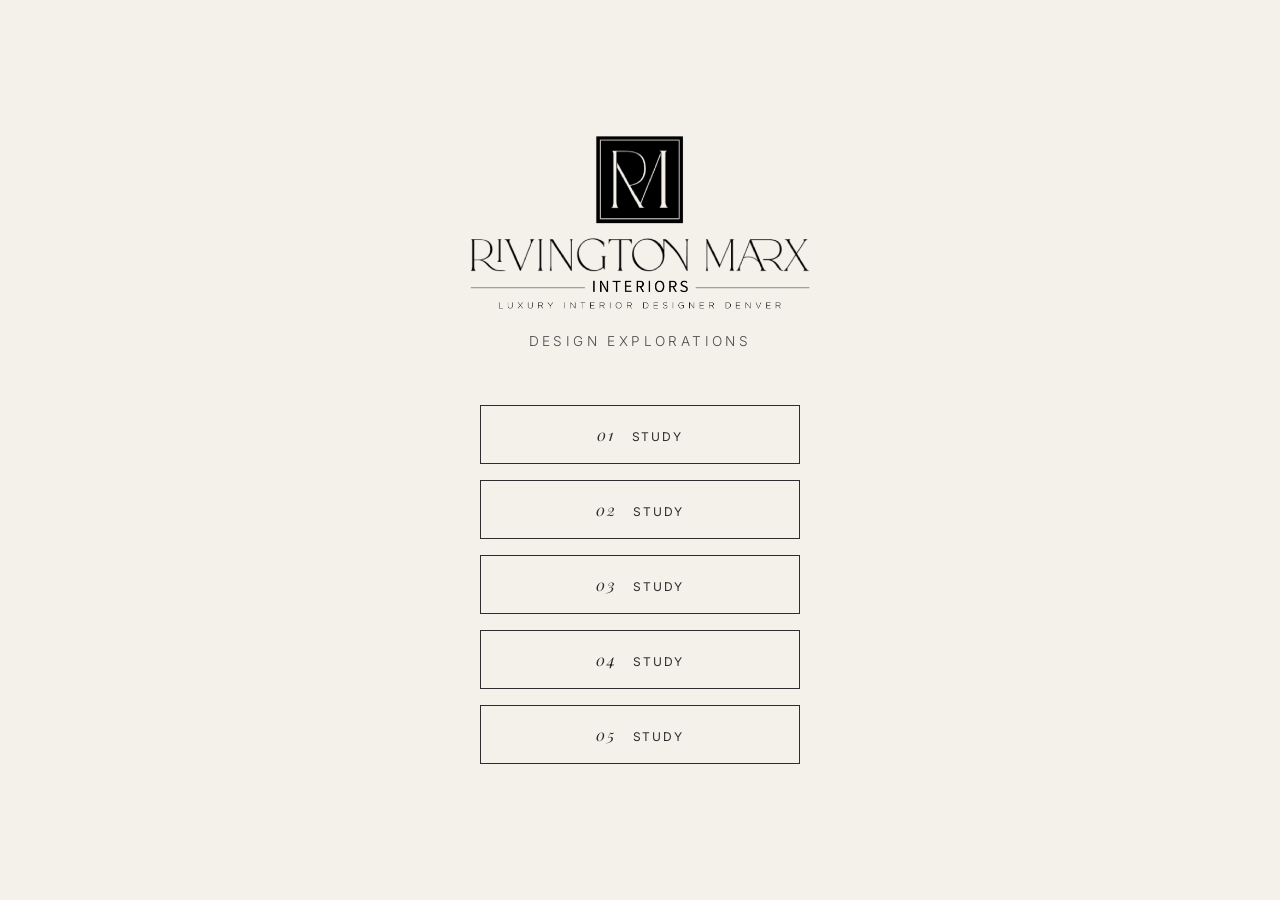
==== index.html @ 0836a133 "Add files via upload" ====
<!DOCTYPE html>
<html lang="en">
<head>
  <meta charset="UTF-8">
  <meta name="viewport" content="width=device-width, initial-scale=1.0">
  <title>Rivington Marx | Design Studies</title>
  <link rel="icon" href="data:,">
  <link rel="preconnect" href="https://fonts.googleapis.com">
  <link rel="preconnect" href="https://fonts.gstatic.com" crossorigin>
  <link href="https://fonts.googleapis.com/css2?family=Playfair+Display:ital,wght@0,400;0,600;1,400&family=Inter:wght@300;400&display=swap" rel="stylesheet">
  <style>
    * {
      box-sizing: border-box;
      margin: 0;
      padding: 0;
    }
    body {
      background-color: #F4F1EB;
      color: #2D2D2D;
      font-family: 'Playfair Display', serif;
      min-height: 100vh;
      display: flex;
      flex-direction: column;
      align-items: center;
      justify-content: center;
      padding: 40px 20px;
    }
    .container {
      max-width: 600px;
      width: 100%;
      text-align: center;
    }
    .logo {
      max-width: 340px;
      height: auto;
      margin-bottom: 20px;
    }
    p.subtitle {
      font-family: 'Inter', sans-serif;
      font-size: 0.85rem;
      font-weight: 300;
      text-transform: uppercase;
      letter-spacing: 0.25em;
      color: #4A4A4A;
      margin-bottom: 56px;
    }
    .nav-links {
      display: flex;
      flex-direction: column;
      gap: 16px;
      align-items: center;
    }
    .btn {
      display: inline-block;
      width: 100%;
      max-width: 320px;
      padding: 18px 24px;
      border: 1px solid #2D2D2D;
      background: transparent;
      color: #2D2D2D;
      font-family: 'Inter', sans-serif;
      font-size: 0.75rem;
      font-weight: 400;
      text-transform: uppercase;
      letter-spacing: 0.15em;
      text-decoration: none;
      transition: all 0.4s ease;
    }
    .btn:hover {
      background-color: #2D2D2D;
      color: #F4F1EB;
    }
    .btn-number {
      font-family: 'Playfair Display', serif;
      font-style: italic;
      margin-right: 12px;
      font-size: 1rem;
    }
  </style>
</head>
<body>
  <div class="container">
    <img src="./assets/rivington-marx-logo.png" alt="Rivington Marx Interiors" class="logo">
    <p class="subtitle">Design Explorations</p>

    <div class="nav-links">
      <a href="./study-1/" class="btn"><span class="btn-number">01</span> Study</a>
      <a href="./study-2/" class="btn"><span class="btn-number">02</span> Study</a>
      <a href="./study-3/" class="btn"><span class="btn-number">03</span> Study</a>
      <a href="./study-4/" class="btn"><span class="btn-number">04</span> Study</a>
      <a href="./study-5/" class="btn"><span class="btn-number">05</span> Study</a>
    </div>
  </div>
</body>
</html>
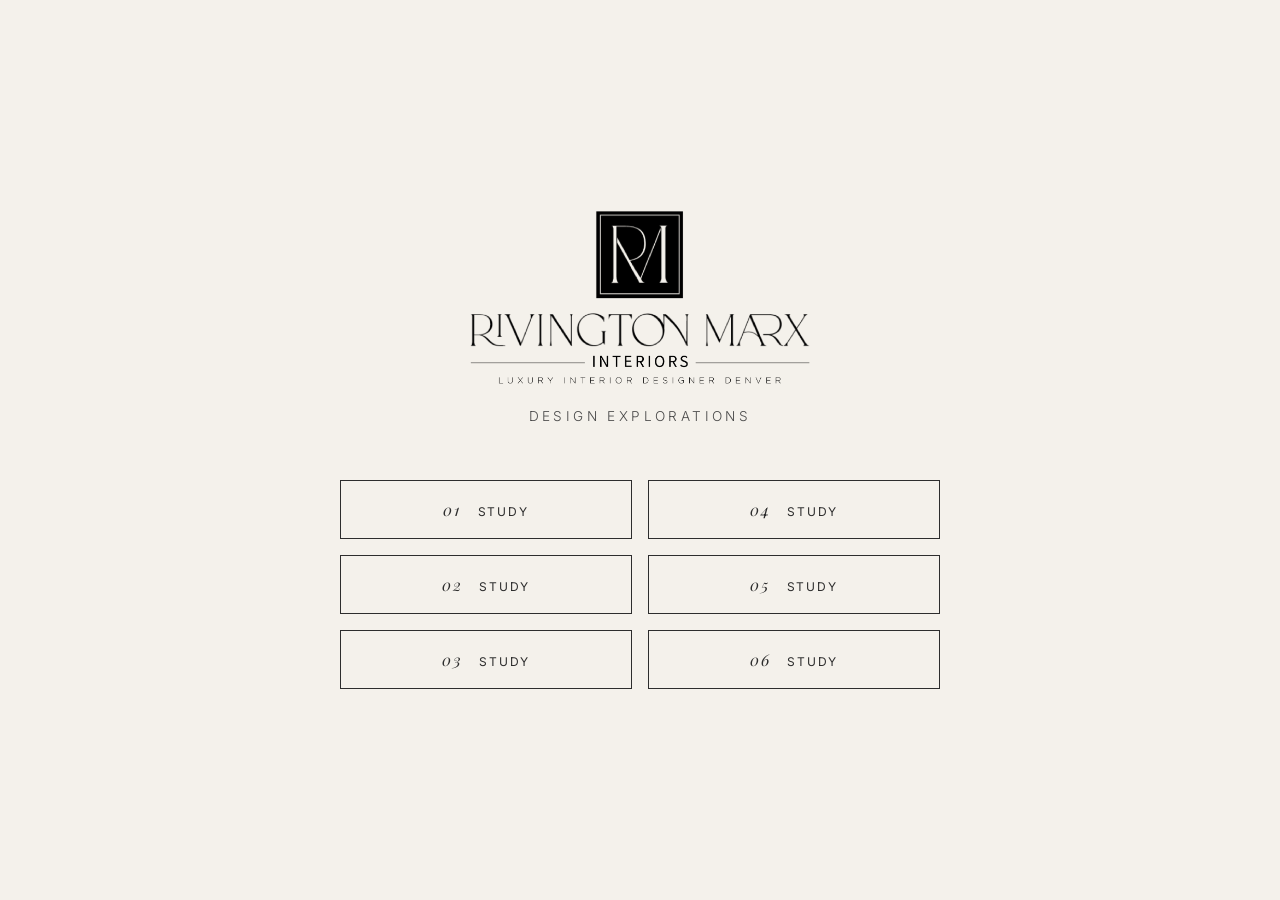
==== commit 296486ef: "Replace website with six current design studies and Vercel-ready hub" ====
--- a/index.html
+++ b/index.html
@@ -45,10 +45,12 @@
       margin-bottom: 56px;
     }
     .nav-links {
-      display: flex;
-      flex-direction: column;
+      display: grid;
+      grid-template-columns: repeat(2, minmax(0, 1fr));
+      grid-template-rows: repeat(3, auto);
+      grid-auto-flow: column;
       gap: 16px;
-      align-items: center;
+      align-items: stretch;
     }
     .btn {
       display: inline-block;
@@ -65,6 +67,10 @@
       letter-spacing: 0.15em;
       text-decoration: none;
       transition: all 0.4s ease;
+    }
+    .btn:focus-visible {
+      outline: 2px solid #2D2D2D;
+      outline-offset: 4px;
     }
     .btn:hover {
       background-color: #2D2D2D;
@@ -84,11 +90,12 @@
     <p class="subtitle">Design Explorations</p>
 
     <div class="nav-links">
-      <a href="./study-1/" class="btn"><span class="btn-number">01</span> Study</a>
-      <a href="./study-2/" class="btn"><span class="btn-number">02</span> Study</a>
-      <a href="./study-3/" class="btn"><span class="btn-number">03</span> Study</a>
-      <a href="./study-4/" class="btn"><span class="btn-number">04</span> Study</a>
-      <a href="./study-5/" class="btn"><span class="btn-number">05</span> Study</a>
+      <a href="./study-1/index.html" class="btn" target="_blank" rel="noopener noreferrer" aria-label="Study 1 (opens in a new tab)"><span class="btn-number">01</span> Study</a>
+      <a href="./study-2/index.html" class="btn" target="_blank" rel="noopener noreferrer" aria-label="Study 2 (opens in a new tab)"><span class="btn-number">02</span> Study</a>
+      <a href="./study-3/index.html" class="btn" target="_blank" rel="noopener noreferrer" aria-label="Study 3 (opens in a new tab)"><span class="btn-number">03</span> Study</a>
+      <a href="./study-4/index.html" class="btn" target="_blank" rel="noopener noreferrer" aria-label="Study 4 (opens in a new tab)"><span class="btn-number">04</span> Study</a>
+      <a href="./study-5/index.html" class="btn" target="_blank" rel="noopener noreferrer" aria-label="Study 5 (opens in a new tab)"><span class="btn-number">05</span> Study</a>
+      <a href="./study-6/index.html" class="btn" target="_blank" rel="noopener noreferrer" aria-label="Study 6 (opens in a new tab)"><span class="btn-number">06</span> Study</a>
     </div>
   </div>
 </body>
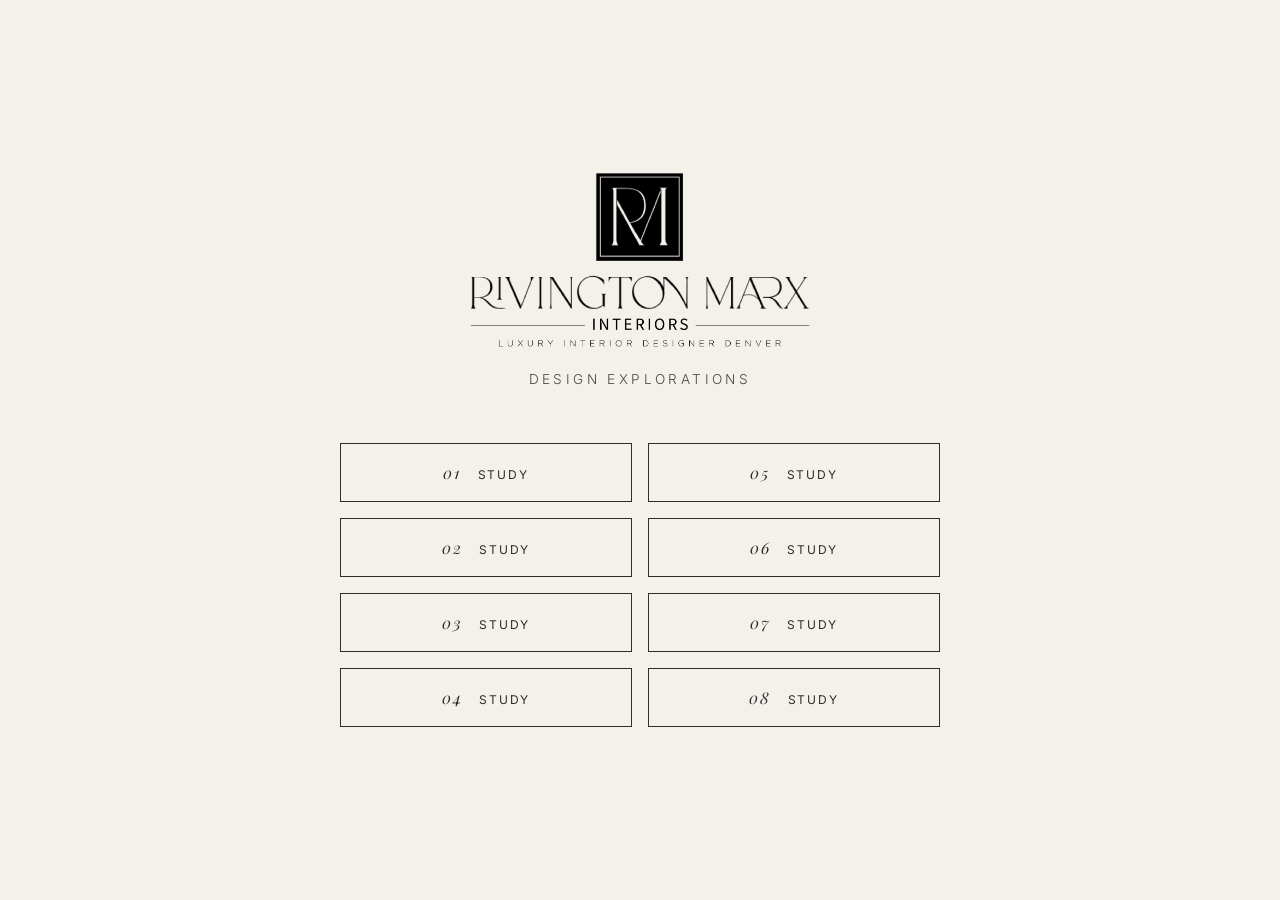
==== commit 45152f96: "Add files via upload" ====
--- a/index.html
+++ b/index.html
@@ -47,7 +47,7 @@
     .nav-links {
       display: grid;
       grid-template-columns: repeat(2, minmax(0, 1fr));
-      grid-template-rows: repeat(3, auto);
+      grid-template-rows: repeat(4, auto);
       grid-auto-flow: column;
       gap: 16px;
       align-items: stretch;
@@ -96,6 +96,8 @@
       <a href="./study-4/index.html" class="btn" target="_blank" rel="noopener noreferrer" aria-label="Study 4 (opens in a new tab)"><span class="btn-number">04</span> Study</a>
       <a href="./study-5/index.html" class="btn" target="_blank" rel="noopener noreferrer" aria-label="Study 5 (opens in a new tab)"><span class="btn-number">05</span> Study</a>
       <a href="./study-6/index.html" class="btn" target="_blank" rel="noopener noreferrer" aria-label="Study 6 (opens in a new tab)"><span class="btn-number">06</span> Study</a>
+      <a href="./study-7/index.html" class="btn" target="_blank" rel="noopener noreferrer" aria-label="Study 7 (opens in a new tab)"><span class="btn-number">07</span> Study</a>
+      <a href="./study-8/index.html" class="btn" target="_blank" rel="noopener noreferrer" aria-label="Study 8 (opens in a new tab)"><span class="btn-number">08</span> Study</a>
     </div>
   </div>
 </body>
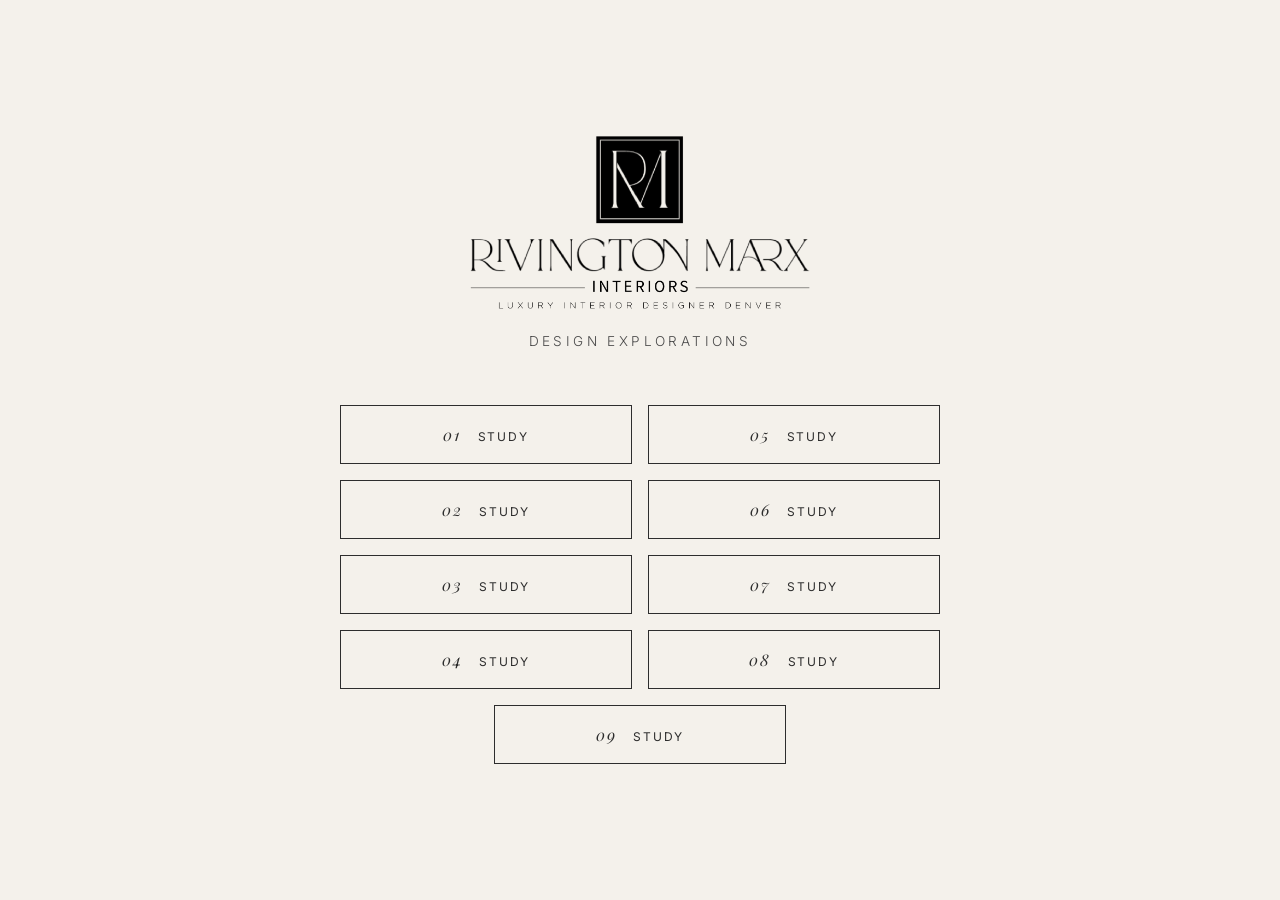
==== commit 969458c5: "Add Rivington Marx design Study 9" ====
--- a/index.html
+++ b/index.html
@@ -68,6 +68,12 @@
       text-decoration: none;
       transition: all 0.4s ease;
     }
+    .btn--centered {
+      grid-column: 1 / -1;
+      grid-row: 5;
+      justify-self: center;
+      width: calc(50% - 8px);
+    }
     .btn:focus-visible {
       outline: 2px solid #2D2D2D;
       outline-offset: 4px;
@@ -98,6 +104,7 @@
       <a href="./study-6/index.html" class="btn" target="_blank" rel="noopener noreferrer" aria-label="Study 6 (opens in a new tab)"><span class="btn-number">06</span> Study</a>
       <a href="./study-7/index.html" class="btn" target="_blank" rel="noopener noreferrer" aria-label="Study 7 (opens in a new tab)"><span class="btn-number">07</span> Study</a>
       <a href="./study-8/index.html" class="btn" target="_blank" rel="noopener noreferrer" aria-label="Study 8 (opens in a new tab)"><span class="btn-number">08</span> Study</a>
+      <a href="./study-9/index.html" class="btn btn--centered" target="_blank" rel="noopener noreferrer" aria-label="Study Nine (opens in a new tab)"><span class="btn-number">09</span> Study</a>
     </div>
   </div>
 </body>
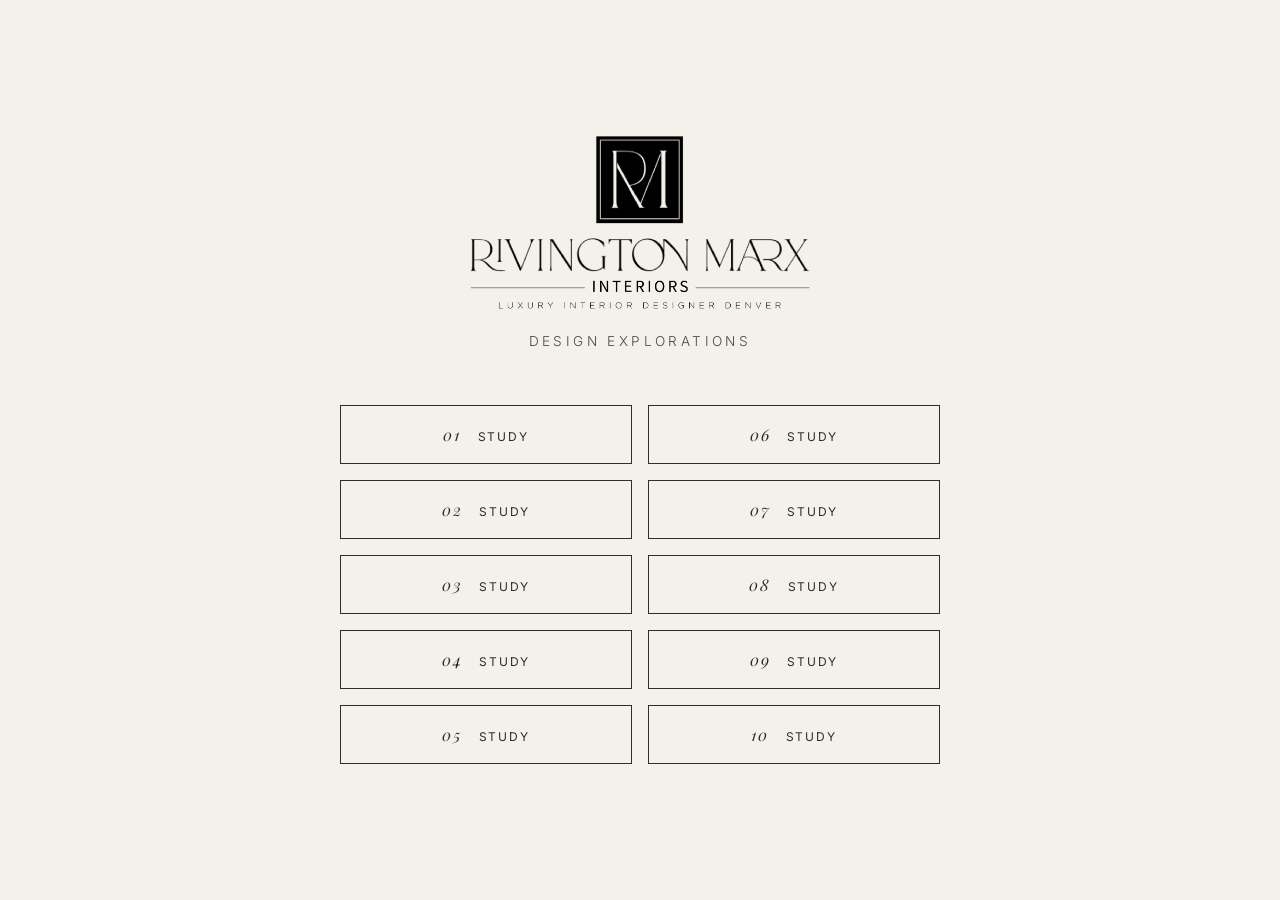
==== commit c4cca196: "Add Rivington Marx design Study 10 and quote page" ====
--- a/index.html
+++ b/index.html
@@ -47,7 +47,7 @@
     .nav-links {
       display: grid;
       grid-template-columns: repeat(2, minmax(0, 1fr));
-      grid-template-rows: repeat(4, auto);
+      grid-template-rows: repeat(5, auto);
       grid-auto-flow: column;
       gap: 16px;
       align-items: stretch;
@@ -67,12 +67,6 @@
       letter-spacing: 0.15em;
       text-decoration: none;
       transition: all 0.4s ease;
-    }
-    .btn--centered {
-      grid-column: 1 / -1;
-      grid-row: 5;
-      justify-self: center;
-      width: calc(50% - 8px);
     }
     .btn:focus-visible {
       outline: 2px solid #2D2D2D;
@@ -104,7 +98,8 @@
       <a href="./study-6/index.html" class="btn" target="_blank" rel="noopener noreferrer" aria-label="Study 6 (opens in a new tab)"><span class="btn-number">06</span> Study</a>
       <a href="./study-7/index.html" class="btn" target="_blank" rel="noopener noreferrer" aria-label="Study 7 (opens in a new tab)"><span class="btn-number">07</span> Study</a>
       <a href="./study-8/index.html" class="btn" target="_blank" rel="noopener noreferrer" aria-label="Study 8 (opens in a new tab)"><span class="btn-number">08</span> Study</a>
-      <a href="./study-9/index.html" class="btn btn--centered" target="_blank" rel="noopener noreferrer" aria-label="Study Nine (opens in a new tab)"><span class="btn-number">09</span> Study</a>
+      <a href="./study-9/index.html" class="btn" target="_blank" rel="noopener noreferrer" aria-label="Study Nine (opens in a new tab)"><span class="btn-number">09</span> Study</a>
+      <a href="./study-10/index.html" class="btn" target="_blank" rel="noopener noreferrer" aria-label="Study Ten (opens in a new tab)"><span class="btn-number">10</span> Study</a>
     </div>
   </div>
 </body>
